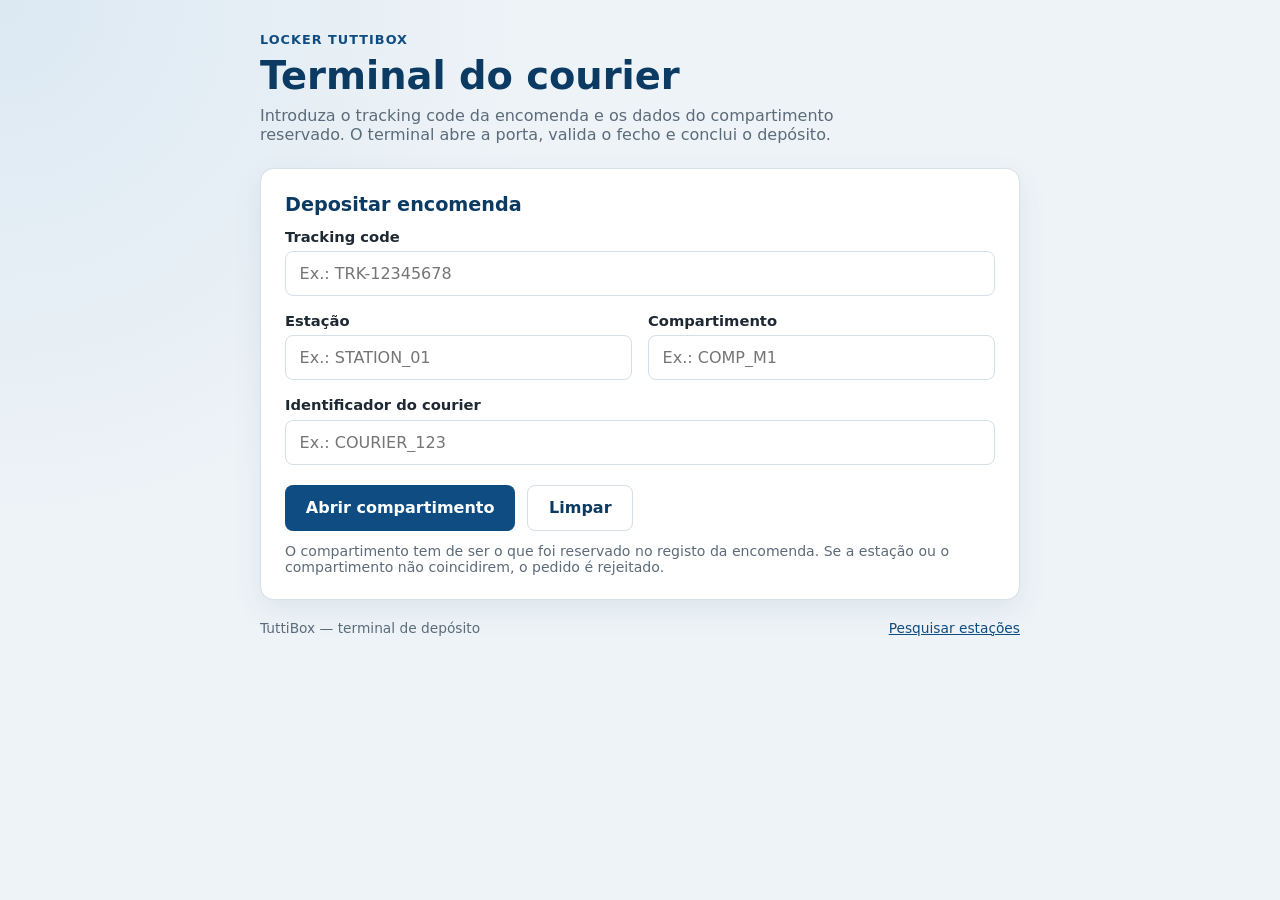
==== hw1/src/main/resources/static/courier.html @ a0e0e7a5 "web interface for the couier. also did logging for each call to the hardware's port" ====
<!DOCTYPE html>
<html lang="pt">
<head>
    <meta charset="UTF-8">
    <meta name="viewport" content="width=device-width, initial-scale=1.0">
    <title>TuttiBox - Terminal do courier</title>
    <style>
        :root {
            color-scheme: light;
            --primary: #0f4c81;
            --primary-dark: #0b3a63;
            --background: #eef3f7;
            --surface: #ffffff;
            --border: #d6dee6;
            --text: #1f2933;
            --muted: #5c6b7a;
            --success: #1b6e3f;
            --success-bg: #e8f5ee;
            --error: #b3261e;
            --error-bg: #fdecea;
            --info-bg: #e9f1f7;
        }

        * {
            box-sizing: border-box;
        }

        body {
            margin: 0;
            min-height: 100vh;
            background:
                radial-gradient(circle at top left, #dce9f3 0, transparent 34rem),
                var(--background);
            color: var(--text);
            font-family: system-ui, -apple-system, "Segoe UI", Roboto, sans-serif;
            padding: 2rem 1rem;
        }

        main {
            width: 100%;
            max-width: 760px;
            margin: 0 auto;
        }

        header {
            margin-bottom: 1.5rem;
        }

        .kicker {
            margin: 0 0 0.35rem;
            color: var(--primary);
            font-size: 0.8rem;
            font-weight: 700;
            letter-spacing: 0.08em;
            text-transform: uppercase;
        }

        h1 {
            margin: 0 0 0.5rem;
            color: var(--primary-dark);
            font-size: clamp(1.7rem, 5vw, 2.4rem);
        }

        header p {
            margin: 0;
            color: var(--muted);
            max-width: 60ch;
        }

        .card {
            background: var(--surface);
            border: 1px solid var(--border);
            border-radius: 0.85rem;
            padding: 1.5rem;
            box-shadow: 0 10px 30px rgba(15, 76, 129, 0.08);
            margin-bottom: 1rem;
        }

        .card h2 {
            margin: 0 0 0.75rem;
            color: var(--primary-dark);
            font-size: 1.2rem;
        }

        .grid {
            display: grid;
            grid-template-columns: repeat(2, minmax(0, 1fr));
            gap: 1rem;
        }

        .field {
            display: grid;
            gap: 0.4rem;
        }

        .field.wide {
            grid-column: 1 / -1;
        }

        label {
            font-weight: 600;
            font-size: 0.92rem;
        }

        input {
            width: 100%;
            padding: 0.75rem 0.85rem;
            border: 1px solid var(--border);
            border-radius: 0.5rem;
            background: #ffffff;
            color: var(--text);
            font: inherit;
        }

        input:focus {
            outline: 2px solid var(--primary);
            outline-offset: 1px;
            border-color: var(--primary);
        }

        input:disabled {
            background: #f2f5f7;
            color: var(--muted);
        }

        .actions {
            display: flex;
            flex-wrap: wrap;
            gap: 0.75rem;
            margin-top: 1.25rem;
        }

        button {
            padding: 0.78rem 1.3rem;
            border: none;
            border-radius: 0.5rem;
            background: var(--primary);
            color: #ffffff;
            font: inherit;
            font-weight: 650;
            cursor: pointer;
        }

        button:hover:not(:disabled) {
            background: var(--primary-dark);
        }

        button:disabled {
            cursor: wait;
            opacity: 0.65;
        }

        button.secondary {
            background: #ffffff;
            color: var(--primary-dark);
            border: 1px solid var(--border);
        }

        button.secondary:hover:not(:disabled) {
            background: var(--info-bg);
        }

        .hint {
            margin: 0.75rem 0 0;
            color: var(--muted);
            font-size: 0.88rem;
        }

        .status {
            margin: 1.1rem 0 0;
            padding: 0.9rem 1rem;
            border: 1px solid var(--border);
            border-radius: 0.55rem;
            background: var(--info-bg);
            line-height: 1.45;
        }

        .status.success {
            border-color: #b8dfc8;
            background: var(--success-bg);
            color: var(--success);
        }

        .status.error {
            border-color: #f2b8b5;
            background: var(--error-bg);
            color: var(--error);
        }

        .summary {
            margin: 0;
            line-height: 1.55;
        }

        .summary strong {
            color: var(--primary-dark);
        }

        .state {
            display: inline-block;
            margin-top: 0.6rem;
            padding: 0.2rem 0.55rem;
            border-radius: 999px;
            background: var(--info-bg);
            color: var(--primary-dark);
            font-size: 0.82rem;
            font-weight: 700;
            letter-spacing: 0.03em;
        }

        footer {
            margin-top: 1.25rem;
            color: var(--muted);
            font-size: 0.86rem;
            display: flex;
            flex-wrap: wrap;
            gap: 0.4rem;
            justify-content: space-between;
        }

        footer a {
            color: var(--primary);
        }

        [hidden] {
            display: none !important;
        }

        @media (max-width: 620px) {
            body {
                padding: 1.25rem 0.75rem;
            }

            .grid {
                grid-template-columns: 1fr;
            }

            .card {
                padding: 1.15rem;
            }
        }
    </style>
</head>
<body>
    <main>
        <header>
            <p class="kicker">Locker TuttiBox</p>
            <h1>Terminal do courier</h1>
            <p>Introduza o tracking code da encomenda e os dados do compartimento reservado. O terminal abre a porta, valida o fecho e conclui o depósito.</p>
        </header>

        <section class="card" aria-labelledby="dropoff-title">
            <h2 id="dropoff-title">Depositar encomenda</h2>
            <form id="dropoff-form" novalidate>
                <div class="grid">
                    <div class="field wide">
                        <label for="tracking-code">Tracking code</label>
                        <input id="tracking-code" name="trackingCode" type="text"
                               placeholder="Ex.: TRK-12345678" autocomplete="off"
                               autocapitalize="characters" spellcheck="false" required>
                    </div>
                    <div class="field">
                        <label for="station-id">Estação</label>
                        <input id="station-id" name="stationId" type="text"
                               placeholder="Ex.: STATION_01" autocomplete="off" required>
                    </div>
                    <div class="field">
                        <label for="compartment-id">Compartimento</label>
                        <input id="compartment-id" name="compartmentId" type="text"
                               placeholder="Ex.: COMP_M1" autocomplete="off" required>
                    </div>
                    <div class="field wide">
                        <label for="courier-id">Identificador do courier</label>
                        <input id="courier-id" name="courierId" type="text"
                               placeholder="Ex.: COURIER_123" autocomplete="off" required>
                    </div>
                </div>

                <div class="actions">
                    <button id="open-button" type="submit">Abrir compartimento</button>
                    <button id="reset-button" class="secondary" type="button">Limpar</button>
                </div>
                <p class="hint">O compartimento tem de ser o que foi reservado no registo da encomenda. Se a estação ou o compartimento não coincidirem, o pedido é rejeitado.</p>
            </form>

            <p id="status" class="status" role="status" aria-live="polite" hidden></p>
        </section>

        <section id="confirmation" class="card" aria-labelledby="confirmation-title" hidden>
            <h2 id="confirmation-title">Passo 2: confirmar o fecho</h2>
            <div id="confirmation-summary" class="summary"></div>
            <div class="actions">
                <button id="confirm-button" type="button">Confirmar fecho e concluir</button>
            </div>
            <p class="hint">Coloque a encomenda no compartimento, feche a porta e só depois confirme. Se a porta não fechar, corrija a situação e tente novamente.</p>
        </section>

        <section id="success" class="card" aria-labelledby="success-title" hidden>
            <h2 id="success-title">Depósito concluído</h2>
            <div id="success-summary" class="summary"></div>
            <div class="actions">
                <button id="new-button" class="secondary" type="button">Novo depósito</button>
            </div>
        </section>

        <footer>
            <span>TuttiBox &mdash; terminal de depósito</span>
            <a href="/">Pesquisar estações</a>
        </footer>
    </main>

    <script>
        const form = document.getElementById("dropoff-form");
        const openButton = document.getElementById("open-button");
        const resetButton = document.getElementById("reset-button");
        const confirmButton = document.getElementById("confirm-button");
        const newButton = document.getElementById("new-button");
        const statusMessage = document.getElementById("status");
        const confirmationSection = document.getElementById("confirmation");
        const confirmationSummary = document.getElementById("confirmation-summary");
        const successSection = document.getElementById("success");
        const successSummary = document.getElementById("success-summary");
        const inputs = Array.from(form.querySelectorAll("input"));

        let currentDropOff = null;

        prefillFromQuery();

        form.addEventListener("submit", async (event) => {
            event.preventDefault();

            if (currentDropOff) {
                return;
            }

            const data = readForm();
            if (!data) {
                return;
            }

            await openCompartment(data);
        });

        confirmButton.addEventListener("click", async () => {
            if (!currentDropOff) {
                showError("abra primeiro o compartimento antes de confirmar o fecho.");
                return;
            }

            await confirmDropOff(currentDropOff);
        });

        resetButton.addEventListener("click", () => resetTerminal());

        newButton.addEventListener("click", () => resetTerminal());

        async function openCompartment(data) {
            setButtonBusy(openButton, true, "a abrir...");
            hideStatus();
            successSection.hidden = true;

            try {
                const parcel = await postJson(
                    `/api/parcels/${encodeURIComponent(data.trackingCode)}/dropoff`,
                    {
                        stationId: data.stationId,
                        compartmentId: data.compartmentId,
                        courierId: data.courierId
                    });

                currentDropOff = data;
                setFormLocked(true);
                showStatus(
                    `Compartimento ${data.compartmentId} aberto. Coloque a encomenda, feche a porta e confirme o fecho.`,
                    "info");
                confirmationSummary.replaceChildren(
                    textLine("Encomenda: ", parcel.trackingCode || data.trackingCode),
                    textLine("Estação: ", data.stationId),
                    textLine("Compartimento: ", data.compartmentId),
                    stateBadge(parcel.currentState));
                confirmationSection.hidden = false;
            } catch (error) {
                currentDropOff = null;
                setFormLocked(false);
                confirmationSection.hidden = true;
                showError(errorMessage(error));
            } finally {
                setButtonBusy(openButton, false, "Abrir compartimento");
                openButton.disabled = currentDropOff !== null;
            }
        }

        async function confirmDropOff(data) {
            setButtonBusy(confirmButton, true, "a confirmar...");
            hideStatus();

            try {
                const parcel = await postJson(
                    `/api/parcels/${encodeURIComponent(data.trackingCode)}/dropoff/confirm`,
                    {
                        stationId: data.stationId,
                        compartmentId: data.compartmentId,
                        courierId: data.courierId
                    });

                confirmationSection.hidden = true;
                showStatus("Fecho confirmado. A encomenda está pronta para recolha.", "success");
                successSummary.replaceChildren(
                    textLine("Tracking code: ", parcel.trackingCode || data.trackingCode),
                    textLine("Estado: ", parcel.currentState),
                    document.createTextNode("O código de recolha foi enviado ao destinatário."));
                successSection.hidden = false;
            } catch (error) {
                showError(errorMessage(error));
            } finally {
                setButtonBusy(confirmButton, false, "Confirmar fecho e concluir");
            }
        }

        function readForm() {
            const data = {
                trackingCode: valueOf("tracking-code"),
                stationId: valueOf("station-id"),
                compartmentId: valueOf("compartment-id"),
                courierId: valueOf("courier-id")
            };

            if (!data.trackingCode || !data.stationId || !data.compartmentId || !data.courierId) {
                showError("preencha o tracking code, a estação, o compartimento e o identificador do courier.");
                return null;
            }

            return data;
        }

        function valueOf(id) {
            return document.getElementById(id).value.trim();
        }

        function prefillFromQuery() {
            const params = new URLSearchParams(window.location.search);
            const fields = {
                trackingCode: "tracking-code",
                stationId: "station-id",
                compartmentId: "compartment-id",
                courierId: "courier-id"
            };

            for (const [parameter, id] of Object.entries(fields)) {
                if (params.has(parameter)) {
                    document.getElementById(id).value = params.get(parameter);
                }
            }
        }

        async function postJson(url, body) {
            const response = await fetch(url, {
                method: "POST",
                headers: {
                    "Content-Type": "application/json",
                    "Accept": "application/json"
                },
                body: JSON.stringify(body)
            });
            const payload = await response.json().catch(() => null);

            if (!response.ok) {
                throw new ApiError(response.status, payload);
            }

            return payload;
        }

        class ApiError extends Error {
            constructor(status, payload) {
                super(`erro ${status}`);
                this.status = status;
                this.payload = payload;
            }
        }

        function errorMessage(error) {
            if (error instanceof TypeError) {
                return "não foi possível contactar o servidor. Verifique a ligação e tente novamente.";
            }
            if (error instanceof ApiError) {
                if (error.status === 404) {
                    return "encomenda não encontrada. Confirme o tracking code.";
                }
                if (error.status === 503) {
                    return "o locker não respondeu corretamente. Verifique a porta do compartimento e tente novamente.";
                }
                if (error.status === 400) {
                    return (error.payload && error.payload.message)
                        || "os dados não correspondem ao compartimento reservado para esta encomenda.";
                }
                return (error.payload && error.payload.message)
                    || `não foi possível concluir a operação (erro ${error.status}).`;
            }
            return error.message || "ocorreu um erro inesperado.";
        }

        function setFormLocked(locked) {
            for (const input of inputs) {
                input.disabled = locked;
            }
            resetButton.disabled = locked;
            openButton.disabled = locked;
            if (!locked) {
                openButton.textContent = "Abrir compartimento";
            }
        }

        function setButtonBusy(button, busy, label) {
            button.disabled = busy;
            button.textContent = busy ? label : (button === openButton ? "Abrir compartimento"
                : button === confirmButton ? "Confirmar fecho e concluir"
                : "Novo depósito");
            form.setAttribute("aria-busy", button === openButton ? String(busy) : "false");
        }

        function showStatus(message, kind) {
            statusMessage.textContent = message;
            statusMessage.className = `status ${kind}`;
            statusMessage.hidden = false;
        }

        function showError(message) {
            showStatus(message, "error");
        }

        function hideStatus() {
            statusMessage.hidden = true;
            statusMessage.textContent = "";
        }

        function stateBadge(state) {
            const badge = document.createElement("span");
            badge.className = "state";
            badge.textContent = state || "CREATED";
            return badge;
        }

        function textLine(label, value) {
            const line = document.createElement("p");
            line.className = "summary";
            const strong = document.createElement("strong");
            strong.textContent = label;
            line.append(strong, document.createTextNode(value || ""));
            return line;
        }

        function resetTerminal() {
            currentDropOff = null;
            form.reset();
            setFormLocked(false);
            confirmationSection.hidden = true;
            successSection.hidden = true;
            hideStatus();
            history.replaceState(null, "", window.location.pathname);
        }
    </script>
</body>
</html>
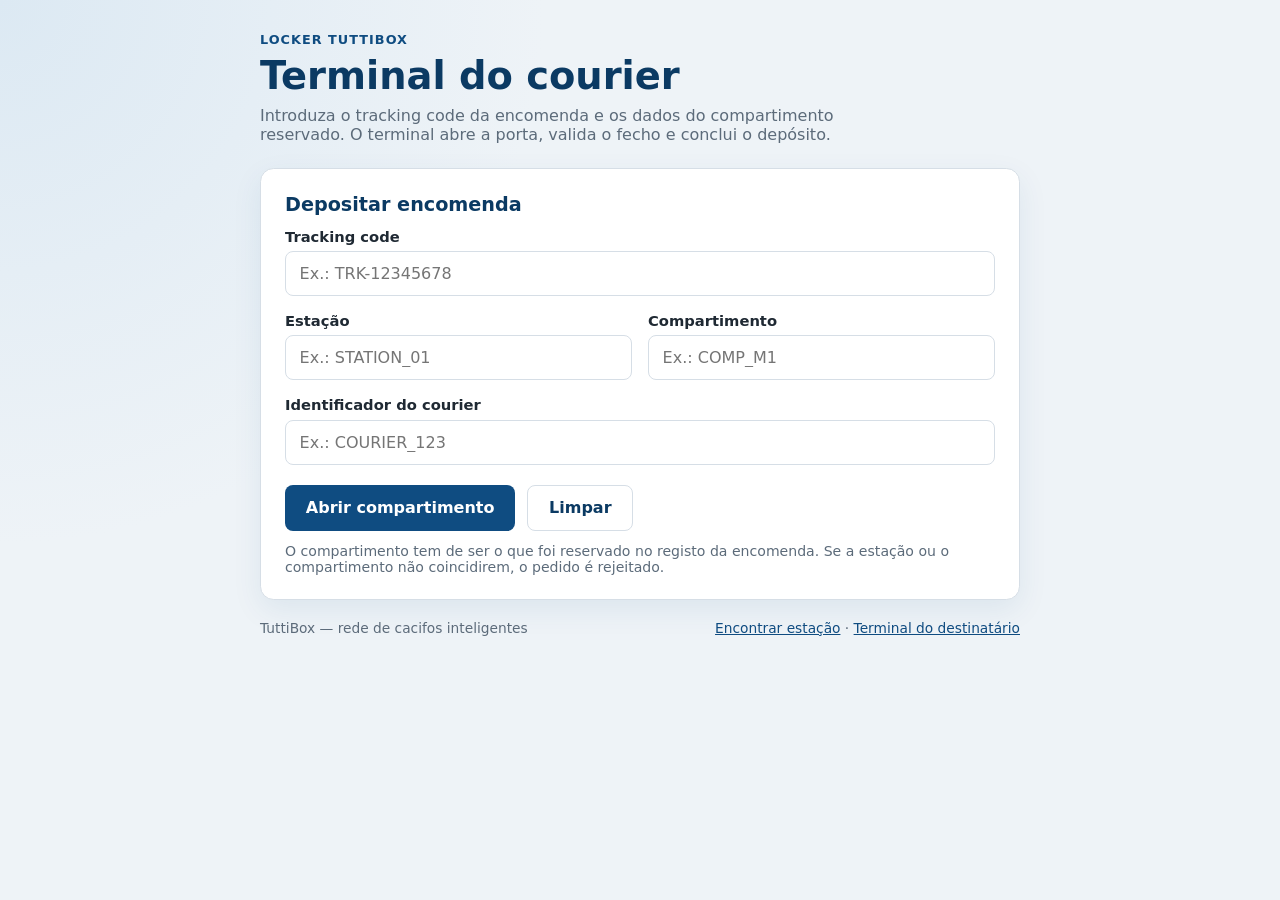
==== commit a442ac3b: "uc4 web terminal" ====
--- a/hw1/src/main/resources/static/courier.html
+++ b/hw1/src/main/resources/static/courier.html
@@ -304,8 +304,10 @@
         </section>
 
         <footer>
-            <span>TuttiBox &mdash; terminal de depósito</span>
-            <a href="/">Pesquisar estações</a>
+            <span>TuttiBox &mdash; rede de cacifos inteligentes</span>
+            <div>
+                <a href="/">Encontrar estação</a> &middot; <a href="/recipient.html">Terminal do destinatário</a>
+            </div>
         </footer>
     </main>
 
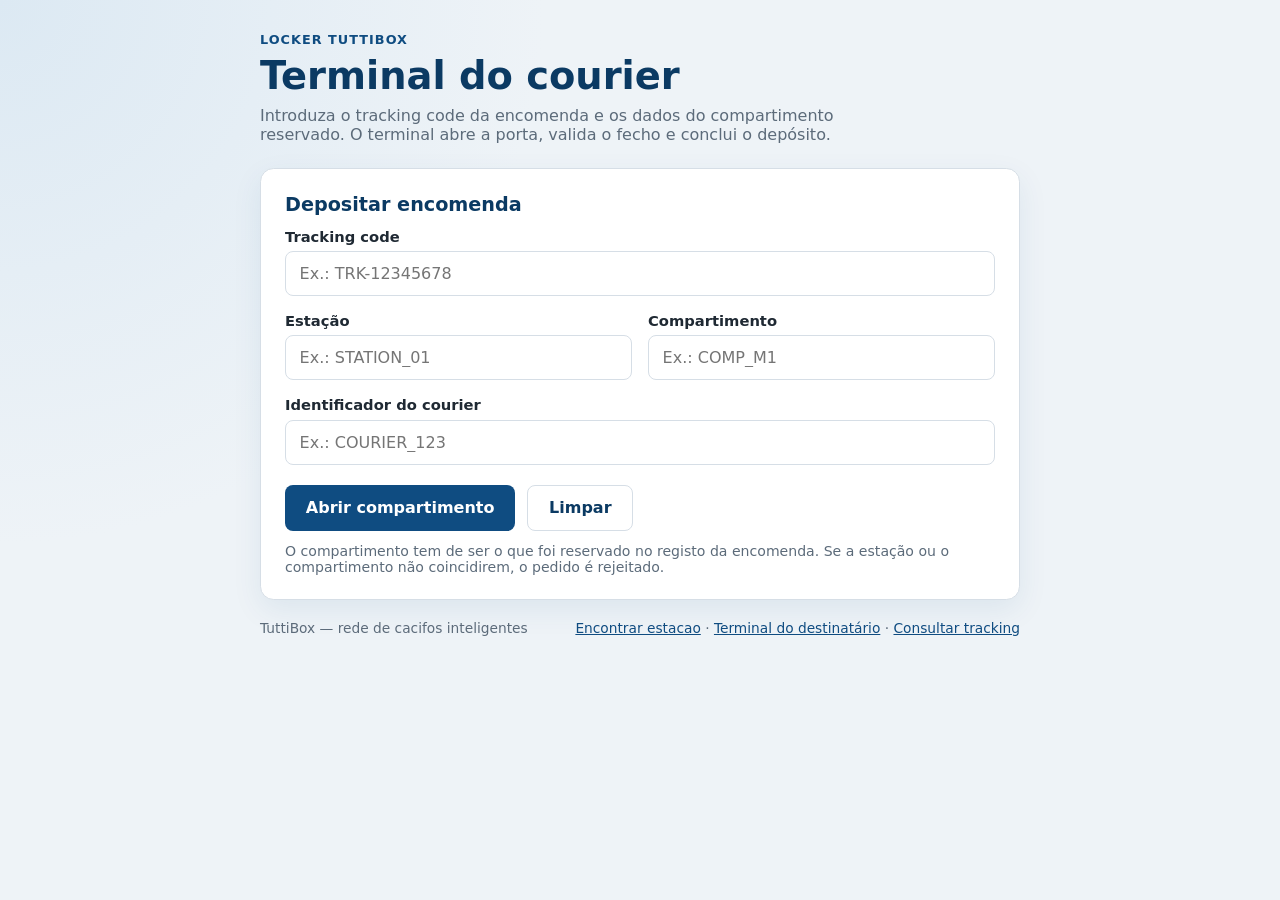
==== commit 12e0148d: "tracking web page and accptence tests for the complete flow of search" ====
--- a/hw1/src/main/resources/static/courier.html
+++ b/hw1/src/main/resources/static/courier.html
@@ -306,7 +306,7 @@
         <footer>
             <span>TuttiBox &mdash; rede de cacifos inteligentes</span>
             <div>
-                <a href="/">Encontrar estação</a> &middot; <a href="/recipient.html">Terminal do destinatário</a>
+                <a href="/">Encontrar estacao</a> &middot; <a href="/recipient.html">Terminal do destinatário</a> &middot; <a href="/tracking.html">Consultar tracking</a>
             </div>
         </footer>
     </main>
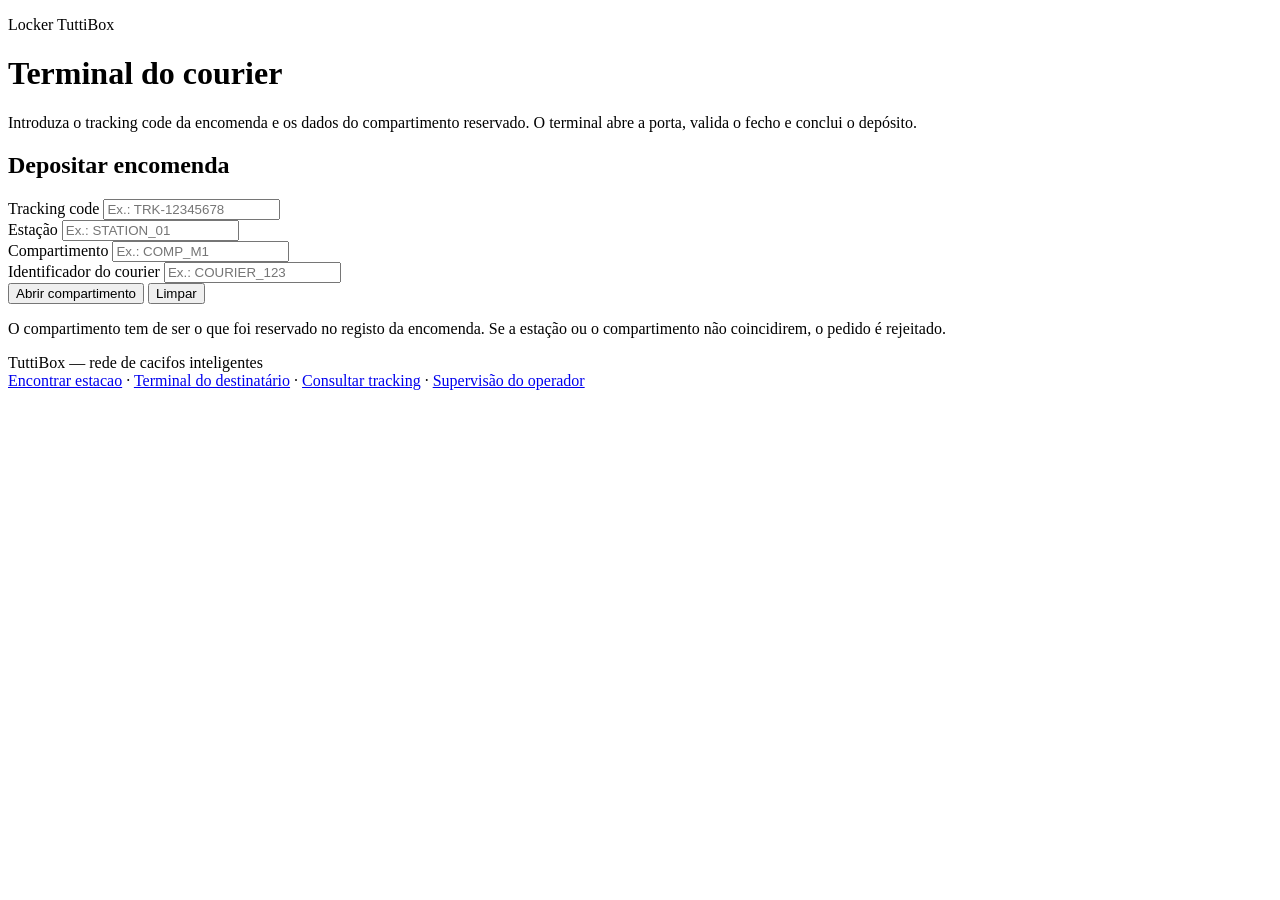
==== commit 58c357ba: "web interface for uc6: station/actor/state filters, parcel table, expired table with remove buttons," ====
--- a/hw1/src/main/resources/static/courier.html
+++ b/hw1/src/main/resources/static/courier.html
@@ -3,245 +3,10 @@
 <head>
     <meta charset="UTF-8">
     <meta name="viewport" content="width=device-width, initial-scale=1.0">
+    <link rel="stylesheet" href="/styles.css">
     <title>TuttiBox - Terminal do courier</title>
-    <style>
-        :root {
-            color-scheme: light;
-            --primary: #0f4c81;
-            --primary-dark: #0b3a63;
-            --background: #eef3f7;
-            --surface: #ffffff;
-            --border: #d6dee6;
-            --text: #1f2933;
-            --muted: #5c6b7a;
-            --success: #1b6e3f;
-            --success-bg: #e8f5ee;
-            --error: #b3261e;
-            --error-bg: #fdecea;
-            --info-bg: #e9f1f7;
-        }
-
-        * {
-            box-sizing: border-box;
-        }
-
-        body {
-            margin: 0;
-            min-height: 100vh;
-            background:
-                radial-gradient(circle at top left, #dce9f3 0, transparent 34rem),
-                var(--background);
-            color: var(--text);
-            font-family: system-ui, -apple-system, "Segoe UI", Roboto, sans-serif;
-            padding: 2rem 1rem;
-        }
-
-        main {
-            width: 100%;
-            max-width: 760px;
-            margin: 0 auto;
-        }
-
-        header {
-            margin-bottom: 1.5rem;
-        }
-
-        .kicker {
-            margin: 0 0 0.35rem;
-            color: var(--primary);
-            font-size: 0.8rem;
-            font-weight: 700;
-            letter-spacing: 0.08em;
-            text-transform: uppercase;
-        }
-
-        h1 {
-            margin: 0 0 0.5rem;
-            color: var(--primary-dark);
-            font-size: clamp(1.7rem, 5vw, 2.4rem);
-        }
-
-        header p {
-            margin: 0;
-            color: var(--muted);
-            max-width: 60ch;
-        }
-
-        .card {
-            background: var(--surface);
-            border: 1px solid var(--border);
-            border-radius: 0.85rem;
-            padding: 1.5rem;
-            box-shadow: 0 10px 30px rgba(15, 76, 129, 0.08);
-            margin-bottom: 1rem;
-        }
-
-        .card h2 {
-            margin: 0 0 0.75rem;
-            color: var(--primary-dark);
-            font-size: 1.2rem;
-        }
-
-        .grid {
-            display: grid;
-            grid-template-columns: repeat(2, minmax(0, 1fr));
-            gap: 1rem;
-        }
-
-        .field {
-            display: grid;
-            gap: 0.4rem;
-        }
-
-        .field.wide {
-            grid-column: 1 / -1;
-        }
-
-        label {
-            font-weight: 600;
-            font-size: 0.92rem;
-        }
-
-        input {
-            width: 100%;
-            padding: 0.75rem 0.85rem;
-            border: 1px solid var(--border);
-            border-radius: 0.5rem;
-            background: #ffffff;
-            color: var(--text);
-            font: inherit;
-        }
-
-        input:focus {
-            outline: 2px solid var(--primary);
-            outline-offset: 1px;
-            border-color: var(--primary);
-        }
-
-        input:disabled {
-            background: #f2f5f7;
-            color: var(--muted);
-        }
-
-        .actions {
-            display: flex;
-            flex-wrap: wrap;
-            gap: 0.75rem;
-            margin-top: 1.25rem;
-        }
-
-        button {
-            padding: 0.78rem 1.3rem;
-            border: none;
-            border-radius: 0.5rem;
-            background: var(--primary);
-            color: #ffffff;
-            font: inherit;
-            font-weight: 650;
-            cursor: pointer;
-        }
-
-        button:hover:not(:disabled) {
-            background: var(--primary-dark);
-        }
-
-        button:disabled {
-            cursor: wait;
-            opacity: 0.65;
-        }
-
-        button.secondary {
-            background: #ffffff;
-            color: var(--primary-dark);
-            border: 1px solid var(--border);
-        }
-
-        button.secondary:hover:not(:disabled) {
-            background: var(--info-bg);
-        }
-
-        .hint {
-            margin: 0.75rem 0 0;
-            color: var(--muted);
-            font-size: 0.88rem;
-        }
-
-        .status {
-            margin: 1.1rem 0 0;
-            padding: 0.9rem 1rem;
-            border: 1px solid var(--border);
-            border-radius: 0.55rem;
-            background: var(--info-bg);
-            line-height: 1.45;
-        }
-
-        .status.success {
-            border-color: #b8dfc8;
-            background: var(--success-bg);
-            color: var(--success);
-        }
-
-        .status.error {
-            border-color: #f2b8b5;
-            background: var(--error-bg);
-            color: var(--error);
-        }
-
-        .summary {
-            margin: 0;
-            line-height: 1.55;
-        }
-
-        .summary strong {
-            color: var(--primary-dark);
-        }
-
-        .state {
-            display: inline-block;
-            margin-top: 0.6rem;
-            padding: 0.2rem 0.55rem;
-            border-radius: 999px;
-            background: var(--info-bg);
-            color: var(--primary-dark);
-            font-size: 0.82rem;
-            font-weight: 700;
-            letter-spacing: 0.03em;
-        }
-
-        footer {
-            margin-top: 1.25rem;
-            color: var(--muted);
-            font-size: 0.86rem;
-            display: flex;
-            flex-wrap: wrap;
-            gap: 0.4rem;
-            justify-content: space-between;
-        }
-
-        footer a {
-            color: var(--primary);
-        }
-
-        [hidden] {
-            display: none !important;
-        }
-
-        @media (max-width: 620px) {
-            body {
-                padding: 1.25rem 0.75rem;
-            }
-
-            .grid {
-                grid-template-columns: 1fr;
-            }
-
-            .card {
-                padding: 1.15rem;
-            }
-        }
-    </style>
 </head>
-<body>
+<body class="page page-courier">
     <main>
         <header>
             <p class="kicker">Locker TuttiBox</p>
@@ -306,7 +71,7 @@
         <footer>
             <span>TuttiBox &mdash; rede de cacifos inteligentes</span>
             <div>
-                <a href="/">Encontrar estacao</a> &middot; <a href="/recipient.html">Terminal do destinatário</a> &middot; <a href="/tracking.html">Consultar tracking</a>
+                <a href="/">Encontrar estacao</a> &middot; <a href="/recipient.html">Terminal do destinatário</a> &middot; <a href="/tracking.html">Consultar tracking</a> &middot; <a href="/operator.html">Supervisão do operador</a>
             </div>
         </footer>
     </main>
